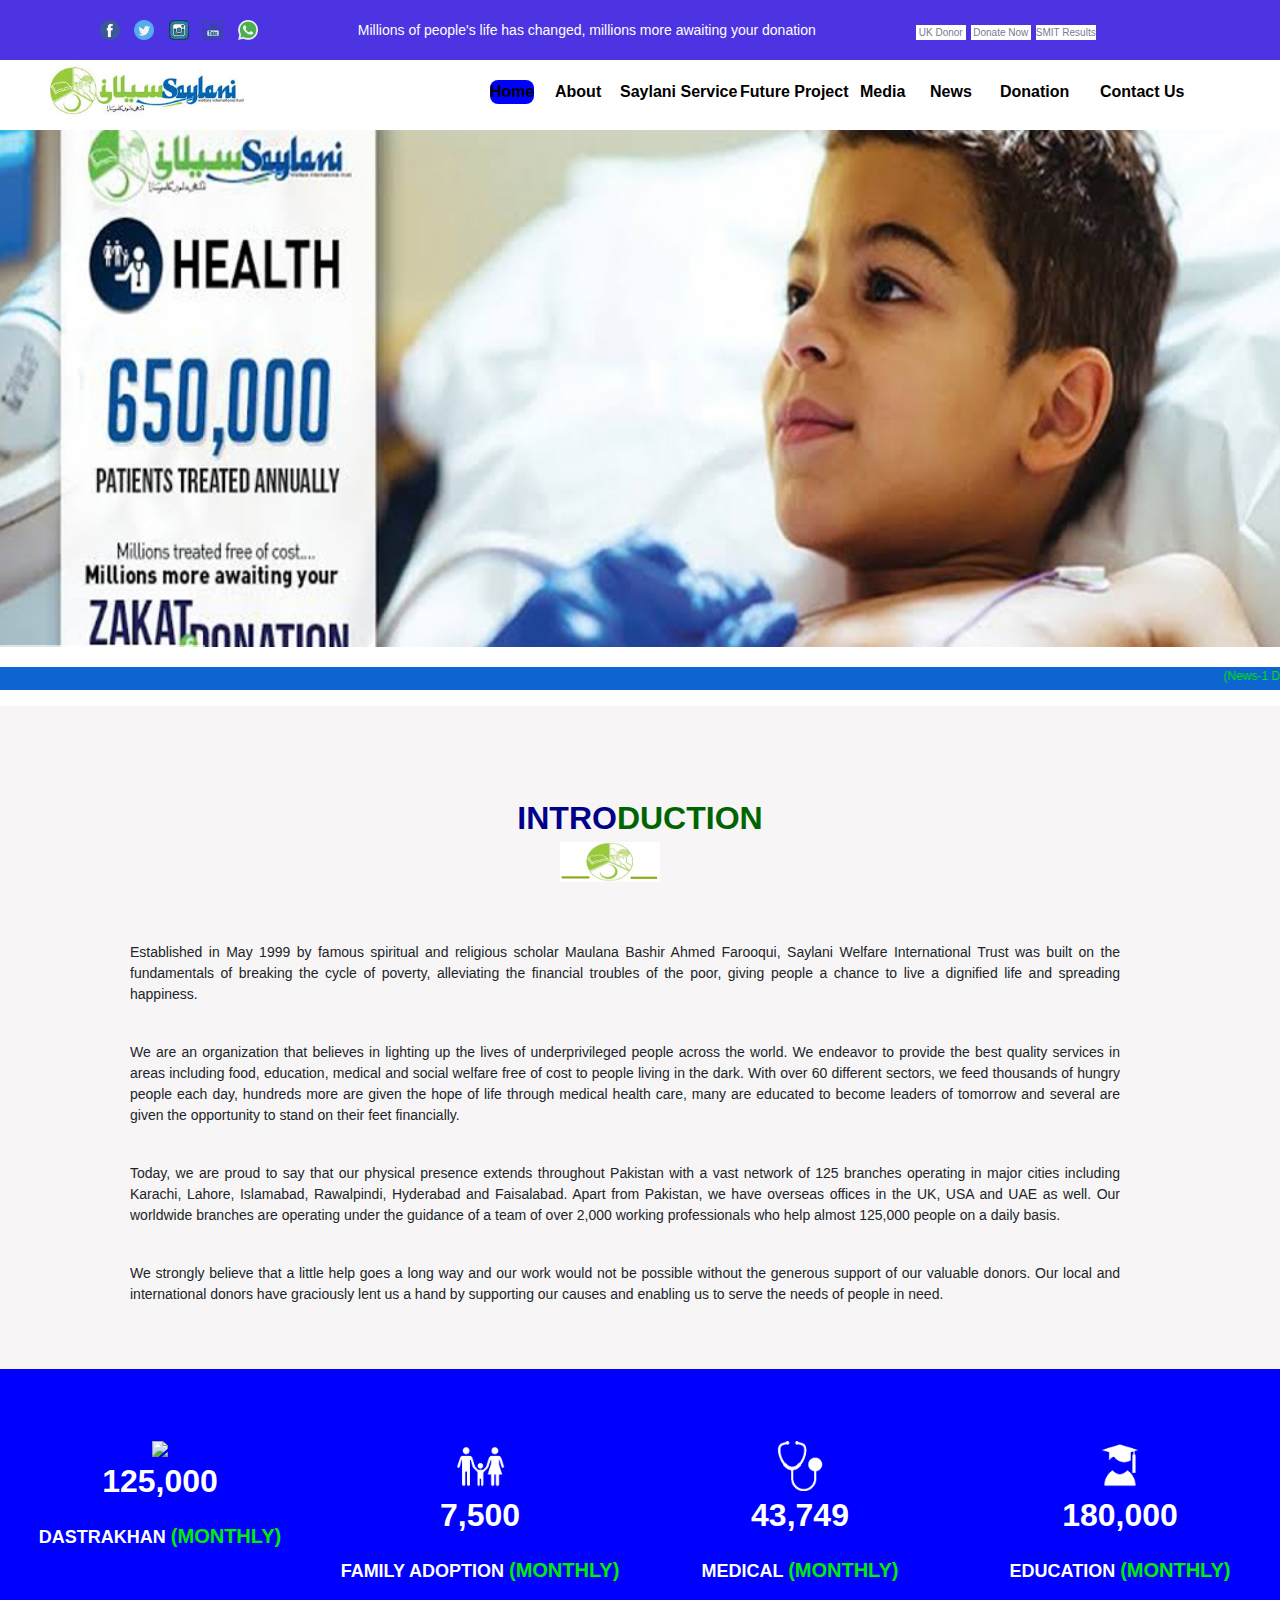
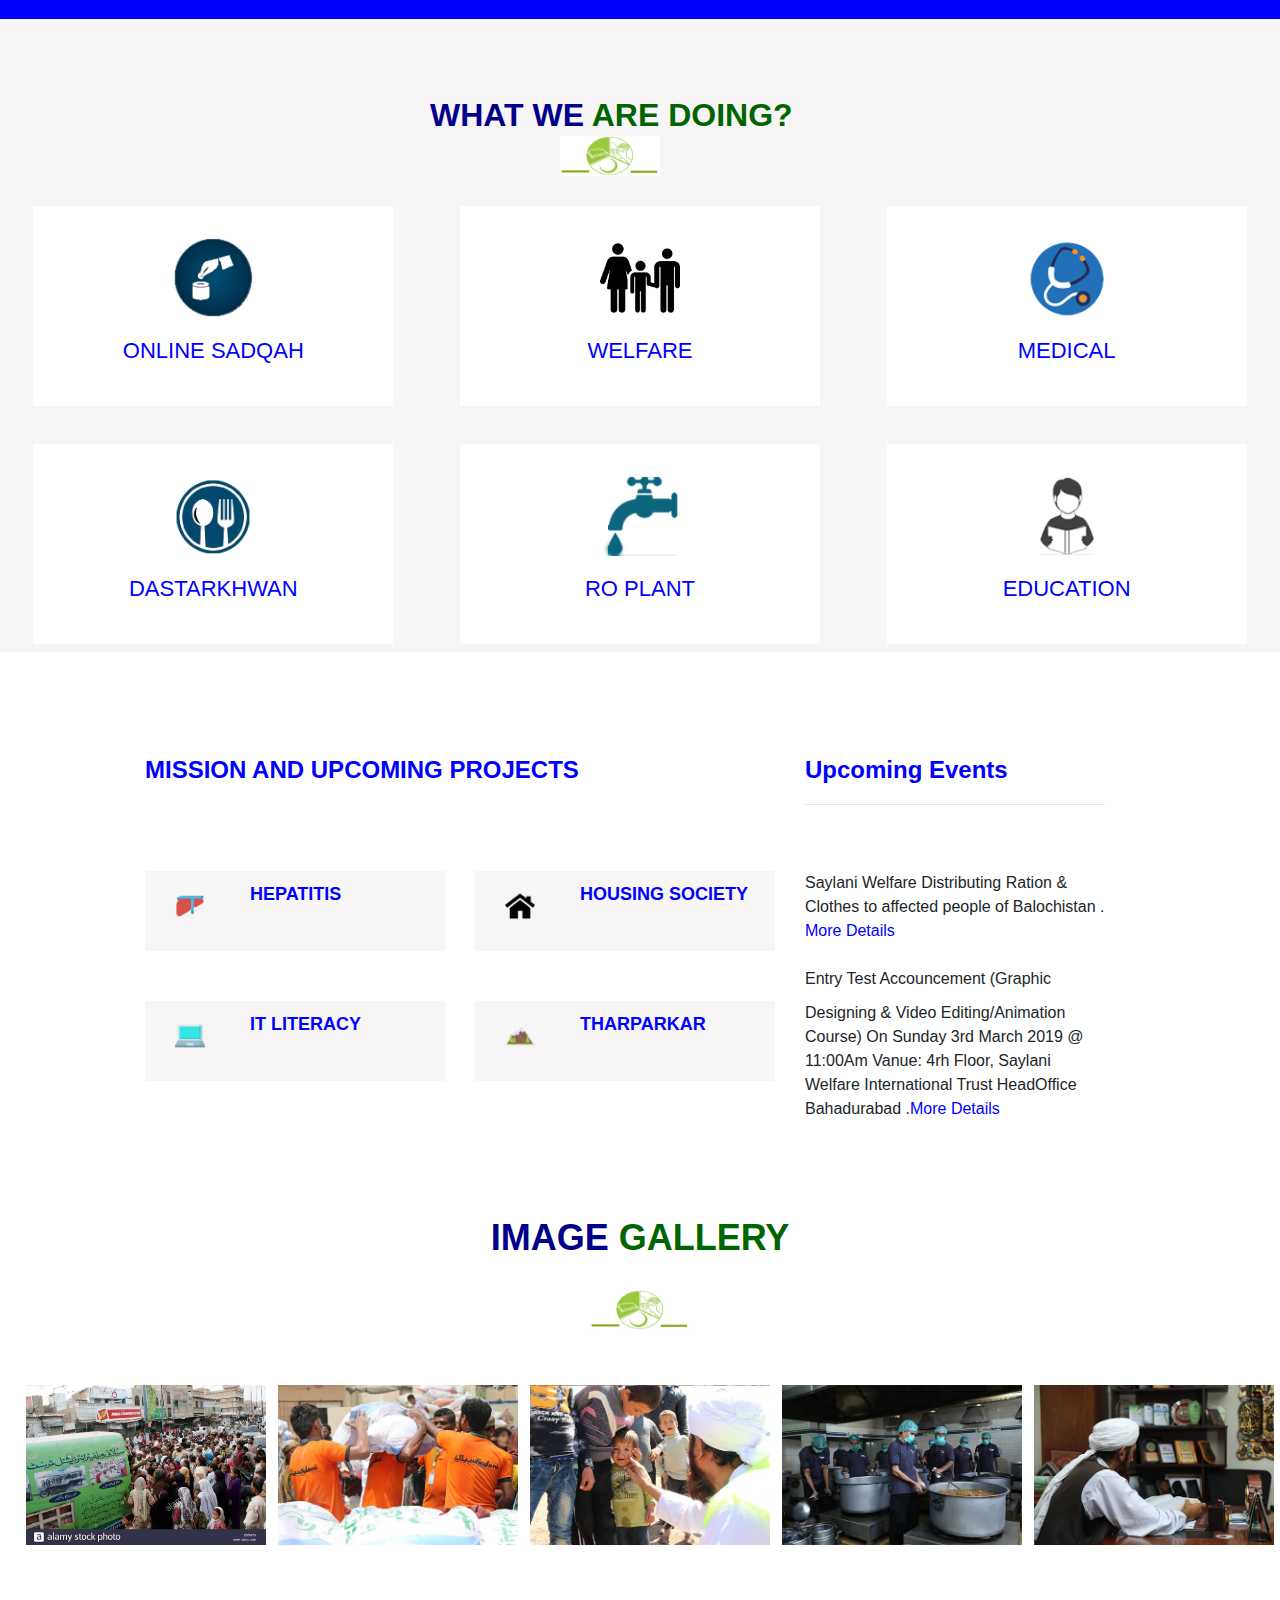
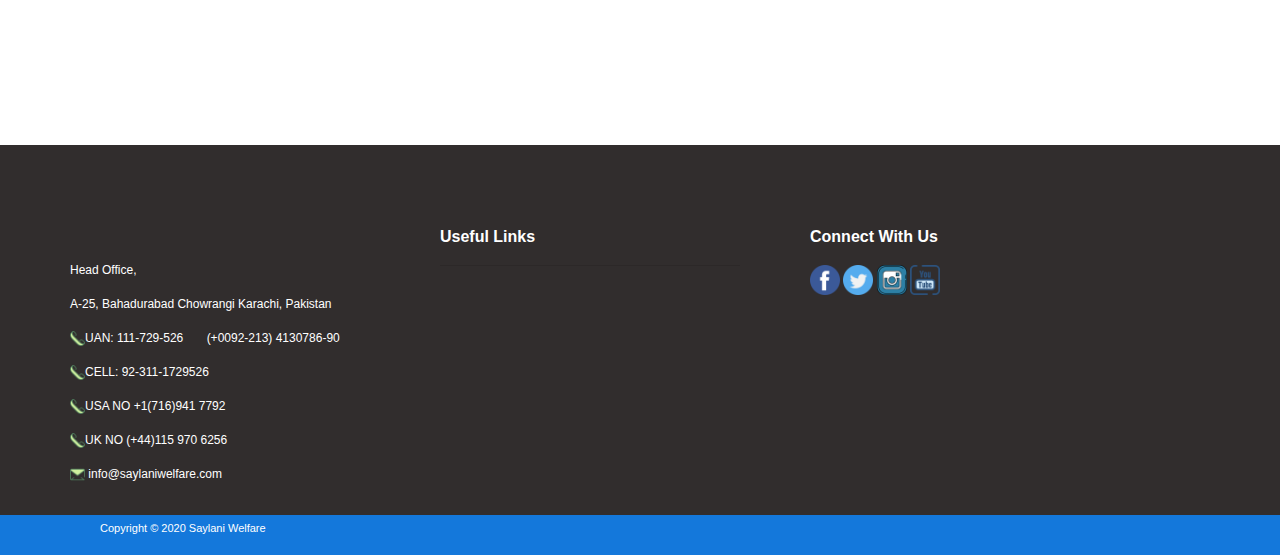
==== index.html @ e1c1ac32 "Third assignment of web and hybrid class" ====
<!DOCTYPE html>
<html lang="en">
<head>
    <meta charset="UTF-8">
    <meta name="viewport" content="width=device-width, initial-scale=1.0">
    <title>Saylani Home Page</title>
    <link rel="stylesheet" href="style.css">
      <!-- Insert to your webpage before the </head> -->
    <script src="sliderengine/jquery.js"></script>
    <script src="sliderengine/amazingslider.js"></script>
    <link rel="stylesheet" type="text/css" href="sliderengine/amazingslider-1.css">
    <script src="sliderengine/initslider-1.js"></script>
    <!-- End of head section HTML codes -->
    <link rel="stylesheet" href="bootstrap/css/bootstrap.min.css">

    <style>
.bar:link
{

    color:black;
    text-decoration: none;
    background-color:;
    border-radius: 6px 6px 6px 6px;
}

.bar:active
{
    color:black;
    text-decoration: none;
    background-color:;
    border-radius: 6px 6px 6px 6px;
}
.bar:visited
{color:black;
    text-decoration: none;
    background-color:brown;
    border-radius: 6px 6px 6px 6px;
}
.bar:hover
{
    color: honeydew;
    text-decoration: none;
    background-color: blue;
    border-radius: 6px 6px 6px 6px;
}
    </style>


</head>
<body>
        <div id="tr">
        <div>
            <img src="pic/facebook.png" id="img1">
            <img src="pic/twitter.png" id="img2">
            <img src="pic/instagram.png" id="img3">
            <img src="pic/youtube.png" id="img4">
            <img src="pic/whatsapp.png" id="img5">
        </div>
            <div id="td">Millions of people's life has changed, millions more awaiting your donation</div>
      
            <div id="div1">
                UK Donor
            </div>
            <div id="div2">
                Donate Now
            </div>
            <div id="div3">
                SMIT Results
            </div> 
        </div>

                <div class="aaa">
                <img src="saylanilogo.jpg" height="60" id="img11">
               <div id="d1"> <a href="index.html" class="bar"> Home</a></div>
               <div id="d2"><a href="" class="bar">About</a></div>
               <div id="d3"><a href="" class="bar">Saylani Service</a></div>
               <div id="d4"><a href="" class="bar">Future Project</a></div>
               <div id="d5"><a href="" class="bar">Media</a></div>
               <div id="d6"><a href="" class="bar">News</a></div>
               <div id="d7"><a href="" class="bar">Donation</a></div>
               <div id="d8"><a href="" class="bar">Contact Us</a></div>

            </div>
       
          <div id="divv">
    <div class="amazingslider" id="amazingslider-1" style="display:block;position:relative;margin:0 auto;">
        <ul class="amazingslider-slides" style="display:none;">
            <li><img src="images/img1.jpg" alt="img1"  title="img1" />
            </li>
            <li><img src="images/img2.jpg" alt="img2"  title="img2" />
            </li>
            <li><img src="images/img3.jpg" alt="img3"  title="img3" />
            </li>
            <li><img src="images/img4.jpg" alt="img4"  title="img4" />
            </li>
            <li><img src="images/img5.jpg" alt="img5"  title="img5" />
            </li>
            <li><img src="images/img6.jpg" alt="img6"  title="img6" />
            </li>
        </ul>
    </div>
</div>
<!-- End of body section HTML codes -->

</div>


    

   
    <p id="c1"><marquee behavior="" direction=""><span class="c2">(News-1 Dated:15-06-2019)</span>  PIAICNext Phase Admission in Islamabad And Faisalabad" . <span class="c3">More Details </span> <span class="c2">(News-2 Dated:15-05-2019) </span> Saylani Welfare Announced "Donation Application" .  <span class="c3">More Details</span>   <span class="c2"> (News-3 Dated:07-05-2019)</span>  Alhamdulillah Saylani Organized 200+ Locations For Iftar And Sehri In This Holy Month .  <span class="c3">More Details </span>  <span class="c2"> (News-4 Dated:08-03-2019) </span> Saylani Welfare Distributing Ration & Clothes to affected people of Balochistan.  <span class="c3">More Details   </span> <span class="c2">(News-5 Dated:25-02-2019) </span> PIAIC Entrance Exam Merit Ranking List Announced.  <span class="c3">More Details  </span> <span class="c2">(News-6 Dated:23-02-2019)</span>  President of Pakistan (Dr. Arif Alvi) Visited Saylani Welfare International Trust HeadOffice Karachi.<span class="c3"> More Details</span>    
    </marquee></p>
    <div class="ca">
        <br><br>
   <div id="c4"><span class="c3">INTRO</span><span class="c5">DUCTION</span></div> 
   <div id="e1"><img src="pic/img7.jpg" width="100" height="40"></div>
  
   <div id="e2"><p>Established in May 1999 by famous spiritual and religious scholar Maulana Bashir Ahmed Farooqui, Saylani Welfare International Trust was built on the fundamentals of breaking the cycle of poverty, alleviating the financial troubles of the poor, giving people a chance to live a dignified life and spreading happiness.</p><br><p>We are an organization that believes in lighting up the lives of underprivileged people across the world. We endeavor to provide the best quality services in areas including food, education, medical and social welfare free of cost to people living in the dark. With over 60 different sectors, we feed thousands of hungry people each day, hundreds more are given the hope of life through medical health care, many are educated to become leaders of tomorrow and several are given the opportunity to stand on their feet financially.</p><br>
<p>Today, we are proud to say that our physical presence extends throughout Pakistan with a vast network of 125 branches operating in major cities including Karachi, Lahore, Islamabad, Rawalpindi, Hyderabad and Faisalabad. Apart from Pakistan, we have overseas offices in the UK, USA and UAE as well. Our worldwide branches are operating under the guidance of a team of over 2,000 working professionals who help almost 125,000 people on a daily basis.
</p><br>
<p>We strongly believe that a little help goes a long way and our work would not be possible without the generous support of our valuable donors. Our local and international donors have graciously lent us a hand by supporting our causes and enabling us to serve the needs of people in need.</p></div>
<br><br>
</div>
<div class="f1">
                
    <div id="f2">
        <img src="pic/dastarkhwan.png" class="f7">
        <p class="f9">125,000</p>
    <p class="f8"> DASTRAKHAN <span class="f6">(MONTHLY)</span></p></div>
    <div id="f3">
        <img src="pic/family.png" class="f7">
        <p class="f9">7,500</p>
        <p class="f8">FAMILY ADOPTION <span class="f6">(MONTHLY)</span></p></div>
    <div id="f4">
        <img src="pic/medical.png" class="f7">
        <p class="f9">43,749</p>
      <p class="f8">  MEDICAL <span class="f6">(MONTHLY)</span></p></div>
    <div id="f5">
        <img src="pic/student.png" class="f7">
        <p class="f9">180,000</p>
        <p class="f8">EDUCATION <span class="f6"> (MONTHLY)</span></p></div>

 </div>

<div class="h5">

 <div id="f10">
     <br><br>
   <div><span class="c3">WHAT WE</span>  <span class="c5"> ARE DOING?</span></div>
     <img src="pic/img7.jpg" id="f11">
    </div>

    <div class="h1">
        <div class="h2">
            <img src="pic/abc4.png" class="i2">
            <p class="i1">ONLINE SADQAH</p>
        </div>
        <div class="h2">
            <img src="pic/abc5.png" class="i2">
            <p class="i1">WELFARE</p>
        </div>
        <div class="h2">
            <img src="pic/abc3.png" class="i2">
            <p class="i1">MEDICAL</p>

        </div>
       </div>
       <div class="h3">
        <div class="h4">
            <img src="pic/abc.png" class="i2">
            <p class="i1">DASTARKHWAN</p>
        </div>
        <div class="h4">
            <img src="pic/abc1.png" class="i2">
            <p class="i1">RO PLANT</p>
        </div>
        <div class="h4">
            <img src="pic/abc2.png" class="i2">
            <p class="i1">EDUCATION</p>
        </div>
       </div>

    </div>
    

    <div> 
        <div class="i5">
        <div class="i6">MISSION AND UPCOMING PROJECTS</div>
        <div class="i7">Upcoming Events <hr></div>
    </div>
<div class="i3">
    <div class="i4">
       
        <img src="pic/xyz.png" class="i9">   <span class="i10">  HEPATITIS</span>  </div>
    <div class="i4"><img src="pic/xyz1.png" class="i9"> <span class="i10">HOUSING SOCIETY</span></div>
    <div  class="i8">Saylani Welfare Distributing Ration & Clothes to affected people of Balochistan . <span class="j1">More Details</span> 
<br><br> Entry Test Accouncement (Graphic 
    </div> 
</div>
<div  class="i3">
    <div  class="i4"><img src="pic/xyz2.png" class="i9"> <span class="i10">IT LITERACY</span></div>
    <div  class="i4"><img src="pic/xyz3.png" class="i9"> <span class="i10">THARPARKAR</span></div>
    <div  class="i8">Designing & Video Editing/Animation Course) On Sunday 3rd March 2019 @ 11:00Am Vanue: 4rh Floor, Saylani Welfare International Trust HeadOffice Bahadurabad .<span class="j1">More Details</span>
        
        
</div>

</div>


    </div>

    <div class="j2">
        <p> <span class="c3">IMAGE </span> <span class="c5">GALLERY</span></p>
        <img src="pic/img7.jpg" width="100" height="40">

        <div class="j3">
        
<div> <img src="pic/img0.jpg" class="j4">
</div>
<div><img src="pic/img1.jpeg" class="j4"></div>
<div><img src="pic/img2.jpeg" class="j4"></div>
<div><img src="pic/img3.jpeg" class="j4"></div>
<div><img src="pic/img4.jpeg" class="j4"></div>

    </div>
    
    </div>
    
<footer class="k1">
<div class="k2">
<div class="k3"><br> <br>
<p> Head Office,</p>
<p>A-25, Bahadurabad Chowrangi Karachi, Pakistan</p>
<p> <img src="pic/call.png" class="k8">UAN: 111-729-526 <span class="k9">    (+0092-213) 4130786-90</span></p>
<p> <img src="pic/call.png" class="k8">CELL: 92-311-1729526</p>
<p> <img src="pic/call.png" class="k8">USA NO +1(716)941 7792</p>
<p> <img src="pic/call.png" class="k8">UK NO (+44)115 970 6256</p>
<p><img src="pic/mail.png" class="k8"> info@saylaniwelfare.com</p></div>

<div class="k3"><p id="k6">Useful Links</p> <hr> </div>

<div class="k3"><p id="k6">Connect With Us</p>
    <img src="pic/facebook.png" class="k10">
    <img src="pic/twitter.png" class="k10">
    <img src="pic/instagram.png" class="k10">
    <img src="pic/youtube.png" class="k10">
</div>

</div>
</footer>
<div class="k5">  <span class="k7"> 
    Copyright © 2020 Saylani Welfare</span> </div>

</div>
<script src="bootstrap/js/bootstrap.min.js"></script>
</body>
</html>
---- style.css ----
#tr{
        display: flex;
        flex-wrap: wrap;   
        height: 60px;
        text-align: center;
        background-color:rgb(77, 52, 226);
    }
    #img1{
        margin-top: 20px;
        
        margin-left: 100px;
        width: 20px;
        height: 20px;
    }
    #img2{
        margin-top: 20px;
        margin-left: 10px;
        width: 20px;
        height: 20px;
    }
    #img3{
        margin-top: 20px;
        margin-left: 10px;
        width: 20px;
        height: 20px;
    }
    #img4{
        margin-top: 20px;
        margin-left: 10px;
        height: 20px;
        width: 20px;
    }
    #img5{
        margin-top: 20px;
        margin-left: 10px;
        width: 20px;
        height: 20px;
    }
    #td
    {
        margin-top: 20px;
        margin-left: 100px;
        color:white ;
        text-align: center;
        font-size: 14px;
      
      
    }
   
    #div1{
        background-color:white;
        height: 15px;
        width: 50px;
        text-align: center;
        color: slategray;
        font-size: 10px;
        margin-top: 25px;
        margin-left: 100px;
        
    }
    #div2{
        background-color: white;
        height: 15px;
        width: 60px;
        margin-top: 25px;
        margin-left: 5px;   
        color: slategray;
        font-size: 10px;
        text-align: center;
    }
    #div3{
        background-color: white;
        height: 15px;
        width: 60px;
        text-align: center;
        margin-top: 25px;
        margin-left: 5px;
        color: slategray;
        font-size: 10px;
    }

    #tr1{
        position: absolute;
        top: 40;
        
    }
.aaa{
    
    
}

    #img11{
        position: absolute;
        left: 50px;
    }
    #d1{
        border-radius: 8px 8px 8px 8px;
        background-color: blue;
        font-weight: bold;
        position: absolute;
        left: 490px;
        top: 80px;
        font-size: 16px;
    }
    #d2{
        position: absolute;
        left: 555px;
        top: 80px;
        font-size: 16px;
        font-weight: bold;
    }
    #d3{font-weight: bold;
        position: absolute;
        left: 620px;
        top: 80px;
        font-size: 16px;
    }
    #d4{
        position: absolute;
        left: 740px;
        top: 80px;
        font-size: 16px;
        font-weight: bold;
    }
    #d5{
        position: absolute;
        left: 860px;
        top: 80px;
        font-size: 16px;
        font-weight: bold;
    }
    #d6{
        font-weight: bold;
        position: absolute;
        left: 930px;
        top: 80px;
        font-size: 16px;
    }
    #d7{
        position: absolute;
        left: 1000px;
        top: 80px;
        font-size: 16px;
        font-weight: bold;
    }
    #d8{
        position: absolute;
        left: 1100px;
        top: 80px;
        font-size: 16px;
        font-weight: bold;
    }
    #divv{
        margin-top: 70px;   
        top: 120px;
        width: 100%;
        height: 400;
        left: 140px;
        
    }
    @media only screen and (max-width:50%){
        divv{
            width: 20%;
        }

    }
    #c1{
        margin-top: 20px;
        background-color:rgb(14, 100, 209);
        color: white;
        font-size: 12px;
    }
    .c2{
        color: rgb(0, 238, 0);
    }
    .c3{
        color: darkblue;
    }
    .ca{
        
        background-color:rgb(247, 245, 245) ;
    }
    #c4{
        
        margin-top: 40px;
        text-align: center;
        font-size: 32px;
        font-weight: bolder;
    }
    .c5{
        color: darkgreen;
    }
    #e1{
        margin-left: 560px;
        width: 100px;
        height: 100px;
    }
    #e2{
       
        text-align: justify;
        width: 990px;
        margin-left: 130px;
        font-size: 14px;
    }
    .f1{
    
        background-color: blue;
    
        height: 250px;
        display: flex;
        flex-wrap: wrap;
        justify-content: space-around;
    }

    #f2{
        width: 300px;
        height: 250px;
        text-align: center;
        border: 2px solid blue;
        
    }
    #f3{
        width: 300px;
        height: 250px;
        text-align: center;
        border: 2px solid blue;
    }
    #f4{
        width: 300px;
        height: 250px;
        text-align: center;
        border: 2px solid blue;
    }
    #f5{  
        width: 300px;
        height: 250px;
        text-align: center;
        border: 2px solid blue;
    }
    .f6{
        color: rgb(0, 238, 0);
        font-size: 20px;
        font-weight: bolder;
    }
    .f7{
        width: 50px;
        margin-top: 70px;

    }
    .f8{
        color: white;
        font-size: 18px;
        font-weight: bold;
    }
    .f9{
        color: white;
        font-size: 32px;
        font-weight: bold;
    }
    #f10{
        font-size: 32px;
        margin-left: 430px;
        font-weight: bolder;
    }

    #f11{
        margin-left: 130px;
        width: 100px;
        height: 40px;
    }
    .h1{
        margin-left:px;
        display: flex;
        justify-content: space-around;
        margin-top: 30px;
        flex-wrap: wrap;
    }
    .h2{
        width: 360px;
        height: 200px;
        border: 2px solid white;
        background-color: white;
        text-align: center;
        
    }
    .h3{
        display: flex;
        justify-content: space-around;
        margin-top: 30px;
        flex-wrap: wrap;
    }
    .h4{
        text-align: center;
        width: 360px;
        height: 200px;
        border: 2px solid white;
        background-color: white;
        box-shadow: white;
        
    }
    .h5{
        background-color:rgb(247, 245, 245) ;
    }
    .i1{
        margin-top: 20px;
        color: blue;
        font-size: 22px;
    }
    .i2{
        margin-top: 30px;
        width: 80px;
        height: 80px;
    }
    .i3{
        display: flex;
        justify-content: space-around;
        width: 990px;
        margin-top: 50px;
        margin-left: 130px;
    }
    .i4{
        width: 300px;
        height: 80px;
        border: ;
        background-color:rgb(247, 245, 245) ;
        color: blue;
        font-size: 18px;
        font-weight: bold;
        
    }
    .i5{
        display: flex;
        justify-content: space-around;
        width: 990px;
        margin-top: 100px;
        margin-left: 130px;
     flex-wrap: wrap;

    }
    .i6{
        width: 630px;
        margin-left: px;
        color: blue;
        font-weight: bold;
        font-size: 24px;
    }
    .i7{
        color: blue;
        font-weight: bold;
        font-size: 24px;
        width: 300px;
    }
    .i8{
        width: 300px;
        height: 80px;
        border: ;
        background-color:white;
    }
    .i9{
        margin-top: 20px;
        margin-left: 30px;
        width: 30px;
        height: 30px;

    }
    .i10{
        margin-top: 80px;
        margin-left: 40px;
    }
    .j1{
        color: blue;
    }
    .j2{
        text-align: center;
        font-size: 36px;
    font-weight: bold;
    margin-top: 130px;
    }
    .j3{
        display: flex;
        margin-top: 50px;
        margin-left: 20px;
        flex-wrap: wrap;
    justify-content: space-around;
    }
    .j4{
        width: 240px;
        height: 160px;
    }
    .k1{
        background-color: rgb(49, 45, 45);
        height: 370px;
    }
    .k2{
        display: flex;
        margin-top: 200px;
        flex-wrap: wrap;
    }
    .k3{
        flex-wrap: wrap;
        width: 300px;
        color: white;
        margin-top: 80px;
        font-size: 12px;
        margin-left: 70px;
    float: left;    
    }
    .k5{
        color: white;
        height: 40px;
        background-color: rgb(20, 120, 219);
    }
    #k6{
        font-size: 16px;
        font-weight: bold;
    }
    .k7{
        margin-left: 100px;
        font-size: 11px;
    }
    .k8{
        width: 15px;
        height: 15px;
    }
    .k9{
        margin-left: 20px;
    }
    .k10{
        width: 30px;
        height: 30px;
    }
---- sliderengine/amazingslider-1.css ----
/* blue button large */
.as-btn-blue-large {
  	display: inline-block;
  	border: none;
  	-webkit-box-sizing: border-box;
  	-moz-box-sizing: border-box;
  	box-sizing: border-box;
  	margin: 0;
  	background: #009cde;
  	font-family: "Lucida Sans Unicode","Lucida Grande",sans-serif,Arial;
  	color: #fff;
  	cursor: pointer;
  	text-align: center;
  	text-decoration: none;
  	text-shadow: none;
  	text-transform: none;
  	white-space: nowrap;
  	-webkit-font-smoothing: antialiased;
	padding: 10px 16px;
	font-size: 24px;
	font-weight: 300;
  	-webkit-border-radius: 4px;
  	-moz-border-radius: 4px;
  	border-radius: 4px;
}

.as-btn-blue-large:hover {
  	color: #fff;
  	background: #0285d2;
}

.as-btn-blue-large:focus {
  	outline: 0;
}

/* blue button medium */
.as-btn-blue-medium {
  	display: inline-block;
  	border: none;
  	-webkit-box-sizing: border-box;
  	-moz-box-sizing: border-box;
  	box-sizing: border-box;
  	margin: 0;
  	background: #009cde;
  	font-family: "Lucida Sans Unicode","Lucida Grande",sans-serif,Arial;
  	color: #fff;
  	cursor: pointer;
  	text-align: center;
  	text-decoration: none;
  	text-shadow: none;
  	text-transform: none;
  	white-space: nowrap;
  	-webkit-font-smoothing: antialiased;
	padding: 6px 12px;
	font-size: 14px;
	font-weight: normal;
  	-webkit-border-radius: 2px;
  	-moz-border-radius: 2px;
  	border-radius: 2px;
}

.as-btn-blue-medium:hover {
  	color: #fff;
  	background: #0285d2;
}

.as-btn-blue-medium:focus {
  	outline: 0;
}

/* blue button small */
.as-btn-blue-small {
  	display: inline-block;
  	border: none;
  	-webkit-box-sizing: border-box;
  	-moz-box-sizing: border-box;
  	box-sizing: border-box;
  	margin: 0;
  	background: #009cde;
  	font-family: "Lucida Sans Unicode","Lucida Grande",sans-serif,Arial;
  	color: #fff;
  	cursor: pointer;
  	text-align: center;
  	text-decoration: none;
  	text-shadow: none;
  	text-transform: none;
  	white-space: nowrap;
  	-webkit-font-smoothing: antialiased;
	padding: 5px 10px;
	font-size: 12px;
	font-weight: normal;
  	-webkit-border-radius: 0px;
  	-moz-border-radius: 0px;
  	border-radius: 0px;
}

.as-btn-blue-small:hover {
  	color: #fff;
  	background: #0285d2;
}

.as-btn-blue-small:focus {
  	outline: 0;
}

/* blue border large */
.as-btn-blueborder-large {
  	display: inline-block;
  	border: 2px solid #009cde;
  	-webkit-box-sizing: border-box;
  	-moz-box-sizing: border-box;
  	box-sizing: border-box;
  	margin: 0;
  	background: transparent;
  	font-family: "Lucida Sans Unicode","Lucida Grande",sans-serif,Arial;
  	color: #009cde;
  	cursor: pointer;
  	text-align: center;
  	text-decoration: none;
  	text-shadow: none;
  	text-transform: none;
  	vertical-align: baseline;
  	white-space: nowrap;
  	-webkit-font-smoothing: antialiased;
	padding: 10px 16px;
	font-size: 24px;
	font-weight: 300;
  	-webkit-border-radius: 4px;
  	-moz-border-radius: 4px;
  	border-radius: 4px;
}

.as-btn-blueborder-large:hover {
  	color: #fff;
  	background: #009cde;
}

.as-btn-blueborder-large:focus {
  	outline: 0;
}

/* blue border medium */
.as-btn-blueborder-medium {
  	display: inline-block;
  	border: 2px solid #009cde;
  	-webkit-box-sizing: border-box;
  	-moz-box-sizing: border-box;
  	box-sizing: border-box;
  	margin: 0;
  	background: transparent;
  	font-family: "Lucida Sans Unicode","Lucida Grande",sans-serif,Arial;
  	color: #009cde;
  	cursor: pointer;
  	text-align: center;
  	text-decoration: none;
  	text-shadow: none;
  	text-transform: none;
  	vertical-align: baseline;
  	white-space: nowrap;
  	-webkit-font-smoothing: antialiased;
	padding: 6px 12px;
	font-size: 14px;
	font-weight: normal;
  	-webkit-border-radius: 2px;
  	-moz-border-radius: 2px;
  	border-radius: 2px;
}

.as-btn-blueborder-medium:hover {
  	color: #fff;
  	background: #009cde;
}

.as-btn-blueborder-medium:focus {
  	outline: 0;
}

/* blue border small */
.as-btn-blueborder-small {
  	display: inline-block;
  	border: 2px solid #009cde;
  	-webkit-box-sizing: border-box;
  	-moz-box-sizing: border-box;
  	box-sizing: border-box;
  	margin: 0;
  	background: transparent;
  	font-family: "Lucida Sans Unicode","Lucida Grande",sans-serif,Arial;
  	color: #009cde;
  	cursor: pointer;
  	text-align: center;
  	text-decoration: none;
  	text-shadow: none;
  	text-transform: none;
  	vertical-align: baseline;
  	white-space: nowrap;
  	-webkit-font-smoothing: antialiased;
	padding: 5px 10px;
	font-size: 12px;
	font-weight: normal;
  	-webkit-border-radius: 0px;
  	-moz-border-radius: 0px;
  	border-radius: 0px;
}

.as-btn-blueborder-small:hover {
  	color: #fff;
  	background: #009cde;
}

.as-btn-blueborder-small:focus {
  	outline: 0;
}

/* orange button large */
.as-btn-orange-large {
  	display: inline-block;
  	border: none;
  	-webkit-box-sizing: border-box;
  	-moz-box-sizing: border-box;
  	box-sizing: border-box;
  	margin: 0;
  	background: #f7a020;
  	font-family: "Lucida Sans Unicode","Lucida Grande",sans-serif,Arial;
  	color: #fff;
  	cursor: pointer;
  	text-align: center;
  	text-decoration: none;
  	text-shadow: none;
  	text-transform: none;
  	white-space: nowrap;
  	-webkit-font-smoothing: antialiased;
	padding: 10px 16px;
	font-size: 24px;
	font-weight: 300;
  	-webkit-border-radius: 4px;
  	-moz-border-radius: 4px;
  	border-radius: 4px;
}

.as-btn-orange-large:hover {
  	color: #fff;
  	background: #ffc030;
}

.as-btn-orange-large:focus {
  	outline: 0;
}

/* orange button medium */
.as-btn-orange-medium {
  	display: inline-block;
  	border: none;
  	-webkit-box-sizing: border-box;
  	-moz-box-sizing: border-box;
  	box-sizing: border-box;
  	margin: 0;
  	background: #f7a020;
  	font-family: "Lucida Sans Unicode","Lucida Grande",sans-serif,Arial;
  	color: #fff;
  	cursor: pointer;
  	text-align: center;
  	text-decoration: none;
  	text-shadow: none;
  	text-transform: none;
  	white-space: nowrap;
  	-webkit-font-smoothing: antialiased;
	padding: 6px 12px;
	font-size: 14px;
	font-weight: normal;
  	-webkit-border-radius: 2px;
  	-moz-border-radius: 2px;
  	border-radius: 2px;
}

.as-btn-orange-medium:hover {
  	color: #fff;
  	background: #ffc030;
}

.as-btn-orange-medium:focus {
  	outline: 0;
}

/* orange button small */
.as-btn-orange-small {
  	display: inline-block;
  	border: none;
  	-webkit-box-sizing: border-box;
  	-moz-box-sizing: border-box;
  	box-sizing: border-box;
  	margin: 0;
  	background: #f7a020;
  	font-family: "Lucida Sans Unicode","Lucida Grande",sans-serif,Arial;
  	color: #fff;
  	cursor: pointer;
  	text-align: center;
  	text-decoration: none;
  	text-shadow: none;
  	text-transform: none;
  	white-space: nowrap;
  	-webkit-font-smoothing: antialiased;
	padding: 5px 10px;
	font-size: 12px;
	font-weight: normal;
  	-webkit-border-radius: 0px;
  	-moz-border-radius: 0px;
  	border-radius: 0px;
}

.as-btn-orange-small:hover {
  	color: #fff;
  	background: #ffc030;
}

.as-btn-orange-small:focus {
  	outline: 0;
}

/* orange border large */
.as-btn-orangeborder-large {
  	display: inline-block;
  	border: 2px solid #f7a020;
  	-webkit-box-sizing: border-box;
  	-moz-box-sizing: border-box;
  	box-sizing: border-box;
  	margin: 0;
  	background: transparent;
  	font-family: "Lucida Sans Unicode","Lucida Grande",sans-serif,Arial;
  	color: #f7a020;
  	cursor: pointer;
  	text-align: center;
  	text-decoration: none;
  	text-shadow: none;
  	text-transform: none;
  	vertical-align: baseline;
  	white-space: nowrap;
  	-webkit-font-smoothing: antialiased;
	padding: 10px 16px;
	font-size: 24px;
	font-weight: 300;
  	-webkit-border-radius: 4px;
  	-moz-border-radius: 4px;
  	border-radius: 4px;
}

.as-btn-orangeborder-large:hover {
  	color: #fff;
  	background: #f7a020;
}

.as-btn-orangeborder-large:focus {
  	outline: 0;
}

/* orange border medium */
.as-btn-orangeborder-medium {
  	display: inline-block;
  	border: 2px solid #f7a020;
  	-webkit-box-sizing: border-box;
  	-moz-box-sizing: border-box;
  	box-sizing: border-box;
  	margin: 0;
  	background: transparent;
  	font-family: "Lucida Sans Unicode","Lucida Grande",sans-serif,Arial;
  	color: #f7a020;
  	cursor: pointer;
  	text-align: center;
  	text-decoration: none;
  	text-shadow: none;
  	text-transform: none;
  	vertical-align: baseline;
  	white-space: nowrap;
  	-webkit-font-smoothing: antialiased;
	padding: 6px 12px;
	font-size: 14px;
	font-weight: normal;
  	-webkit-border-radius: 2px;
  	-moz-border-radius: 2px;
  	border-radius: 2px;
}

.as-btn-orangeborder-medium:hover {
  	color: #fff;
  	background: #f7a020;
}

.as-btn-orangeborder-medium:focus {
  	outline: 0;
}

/* orange border small */
.as-btn-orangeborder-small {
  	display: inline-block;
  	border: 2px solid #f7a020;
  	-webkit-box-sizing: border-box;
  	-moz-box-sizing: border-box;
  	box-sizing: border-box;
  	margin: 0;
  	background: transparent;
  	font-family: "Lucida Sans Unicode","Lucida Grande",sans-serif,Arial;
  	color: #f7a020;
  	cursor: pointer;
  	text-align: center;
  	text-decoration: none;
  	text-shadow: none;
  	text-transform: none;
  	vertical-align: baseline;
  	white-space: nowrap;
  	-webkit-font-smoothing: antialiased;
	padding: 5px 10px;
	font-size: 12px;
	font-weight: normal;
  	-webkit-border-radius: 0px;
  	-moz-border-radius: 0px;
  	border-radius: 0px;
}

.as-btn-orangeborder-small:hover {
  	color: #fff;
  	background: #f7a020;
}

.as-btn-orangeborder-small:focus {
  	outline: 0;
}

/* white button large */
.as-btn-white-large {
  	display: inline-block;
  	border: none;
  	-webkit-box-sizing: border-box;
  	-moz-box-sizing: border-box;
  	box-sizing: border-box;
  	margin: 0;
  	background: #fff;
  	font-family: "Lucida Sans Unicode","Lucida Grande",sans-serif,Arial;
  	color: #444;
  	cursor: pointer;
  	text-align: center;
  	text-decoration: none;
  	text-shadow: none;
  	text-transform: none;
  	white-space: nowrap;
  	-webkit-font-smoothing: antialiased;
	padding: 10px 16px;
	font-size: 24px;
	font-weight: 300;
  	-webkit-border-radius: 4px;
  	-moz-border-radius: 4px;
  	border-radius: 4px;
}

.as-btn-white-large:hover {
  	color: #fff;
  	background: #444;
}

.as-btn-white-large:focus {
  	outline: 0;
}

/* white button medium */
.as-btn-white-medium {
  	display: inline-block;
  	border: none;
  	-webkit-box-sizing: border-box;
  	-moz-box-sizing: border-box;
  	box-sizing: border-box;
  	margin: 0;
  	background: #fff;
  	font-family: "Lucida Sans Unicode","Lucida Grande",sans-serif,Arial;
  	color: #444;
  	cursor: pointer;
  	text-align: center;
  	text-decoration: none;
  	text-shadow: none;
  	text-transform: none;
  	white-space: nowrap;
  	-webkit-font-smoothing: antialiased;
	padding: 6px 12px;
	font-size: 14px;
	font-weight: normal;
  	-webkit-border-radius: 2px;
  	-moz-border-radius: 2px;
  	border-radius: 2px;
}

.as-btn-white-medium:hover {
  	color: #fff;
  	background: #444;
}

.as-btn-white-medium:focus {
  	outline: 0;
}

/* white button small */
.as-btn-white-small {
  	display: inline-block;
  	border: none;
  	-webkit-box-sizing: border-box;
  	-moz-box-sizing: border-box;
  	box-sizing: border-box;
  	margin: 0;
  	background: #fff;
  	font-family: "Lucida Sans Unicode","Lucida Grande",sans-serif,Arial;
  	color: #444;
  	cursor: pointer;
  	text-align: center;
  	text-decoration: none;
  	text-shadow: none;
  	text-transform: none;
  	white-space: nowrap;
  	-webkit-font-smoothing: antialiased;
	padding: 5px 10px;
	font-size: 12px;
	font-weight: normal;
  	-webkit-border-radius: 0px;
  	-moz-border-radius: 0px;
  	border-radius: 0px;
}

.as-btn-white-small:hover {
  	color: #fff;
  	background: #444;
}

.as-btn-white-small:focus {
  	outline: 0;
}

/* white border large */
.as-btn-whiteborder-large {
  	display: inline-block;
  	border: 2px solid #fff;
  	-webkit-box-sizing: border-box;
  	-moz-box-sizing: border-box;
  	box-sizing: border-box;
  	margin: 0;
  	background: transparent;
  	font-family: "Lucida Sans Unicode","Lucida Grande",sans-serif,Arial;
  	color: #fff;
  	cursor: pointer;
  	text-align: center;
  	text-decoration: none;
  	text-shadow: none;
  	text-transform: none;
  	vertical-align: baseline;
  	white-space: nowrap;
  	-webkit-font-smoothing: antialiased;
	padding: 10px 16px;
	font-size: 24px;
	font-weight: 300;
  	-webkit-border-radius: 4px;
  	-moz-border-radius: 4px;
  	border-radius: 4px;
}

.as-btn-whiteborder-large:hover {
  	color: #444;
  	background: #fff;
}

.as-btn-whiteborder-large:focus {
  	outline: 0;
}

/* white border medium */
.as-btn-whiteborder-medium {
  	display: inline-block;
  	border: 2px solid #fff;
  	-webkit-box-sizing: border-box;
  	-moz-box-sizing: border-box;
  	box-sizing: border-box;
  	margin: 0;
  	background: transparent;
  	font-family: "Lucida Sans Unicode","Lucida Grande",sans-serif,Arial;
  	color: #fff;
  	cursor: pointer;
  	text-align: center;
  	text-decoration: none;
  	text-shadow: none;
  	text-transform: none;
  	vertical-align: baseline;
  	white-space: nowrap;
  	-webkit-font-smoothing: antialiased;
	padding: 6px 12px;
	font-size: 14px;
	font-weight: normal;
  	-webkit-border-radius: 2px;
  	-moz-border-radius: 2px;
  	border-radius: 2px;
}

.as-btn-whiteborder-medium:hover {
  	color: #444;
  	background: #fff;
}

.as-btn-whiteborder-medium:focus {
  	outline: 0;
}

/* white border small */
.as-btn-whiteborder-small {
  	display: inline-block;
  	border: 2px solid #fff;
  	-webkit-box-sizing: border-box;
  	-moz-box-sizing: border-box;
  	box-sizing: border-box;
  	margin: 0;
  	background: transparent;
  	font-family: "Lucida Sans Unicode","Lucida Grande",sans-serif,Arial;
  	color: #fff;
  	cursor: pointer;
  	text-align: center;
  	text-decoration: none;
  	text-shadow: none;
  	text-transform: none;
  	vertical-align: baseline;
  	white-space: nowrap;
  	-webkit-font-smoothing: antialiased;
	padding: 5px 10px;
	font-size: 12px;
	font-weight: normal;
  	-webkit-border-radius: 0px;
  	-moz-border-radius: 0px;
  	border-radius: 0px;
}

.as-btn-whiteborder-small:hover {
  	color: #444;
  	background: #fff;
}

.as-btn-whiteborder-small:focus {
  	outline: 0;
}

/* navy button large */
.as-btn-navy-large {
  	display: inline-block;
  	border: none;
  	-webkit-box-sizing: border-box;
  	-moz-box-sizing: border-box;
  	box-sizing: border-box;
  	margin: 0;
  	background: #334455;
  	font-family: "Lucida Sans Unicode","Lucida Grande",sans-serif,Arial;
  	color: #fff;
  	cursor: pointer;
  	text-align: center;
  	text-decoration: none;
  	text-shadow: none;
  	text-transform: none;
  	white-space: nowrap;
  	-webkit-font-smoothing: antialiased;
	padding: 10px 16px;
	font-size: 24px;
	font-weight: 300;
  	-webkit-border-radius: 4px;
  	-moz-border-radius: 4px;
  	border-radius: 4px;
}

.as-btn-navy-large:hover {
  	color: #fff;
  	background: #445566;
}

.as-btn-navy-large:focus {
  	outline: 0;
}

/* navy button medium */
.as-btn-navy-medium {
  	display: inline-block;
  	border: none;
  	-webkit-box-sizing: border-box;
  	-moz-box-sizing: border-box;
  	box-sizing: border-box;
  	margin: 0;
  	background: #334455;
  	font-family: "Lucida Sans Unicode","Lucida Grande",sans-serif,Arial;
  	color: #fff;
  	cursor: pointer;
  	text-align: center;
  	text-decoration: none;
  	text-shadow: none;
  	text-transform: none;
  	white-space: nowrap;
  	-webkit-font-smoothing: antialiased;
	padding: 6px 12px;
	font-size: 14px;
	font-weight: normal;
  	-webkit-border-radius: 2px;
  	-moz-border-radius: 2px;
  	border-radius: 2px;
}

.as-btn-navy-medium:hover {
  	color: #fff;
  	background: #445566;
}

.as-btn-navy-medium:focus {
  	outline: 0;
}

/* navy button small */
.as-btn-navy-small {
  	display: inline-block;
  	border: none;
  	-webkit-box-sizing: border-box;
  	-moz-box-sizing: border-box;
  	box-sizing: border-box;
  	margin: 0;
  	background: #334455;
  	font-family: "Lucida Sans Unicode","Lucida Grande",sans-serif,Arial;
  	color: #fff;
  	cursor: pointer;
  	text-align: center;
  	text-decoration: none;
  	text-shadow: none;
  	text-transform: none;
  	white-space: nowrap;
  	-webkit-font-smoothing: antialiased;
	padding: 5px 10px;
	font-size: 12px;
	font-weight: normal;
  	-webkit-border-radius: 0px;
  	-moz-border-radius: 0px;
  	border-radius: 0px;
}

.as-btn-navy-small:hover {
  	color: #fff;
  	background: #445566;
}

.as-btn-navy-small:focus {
  	outline: 0;
}
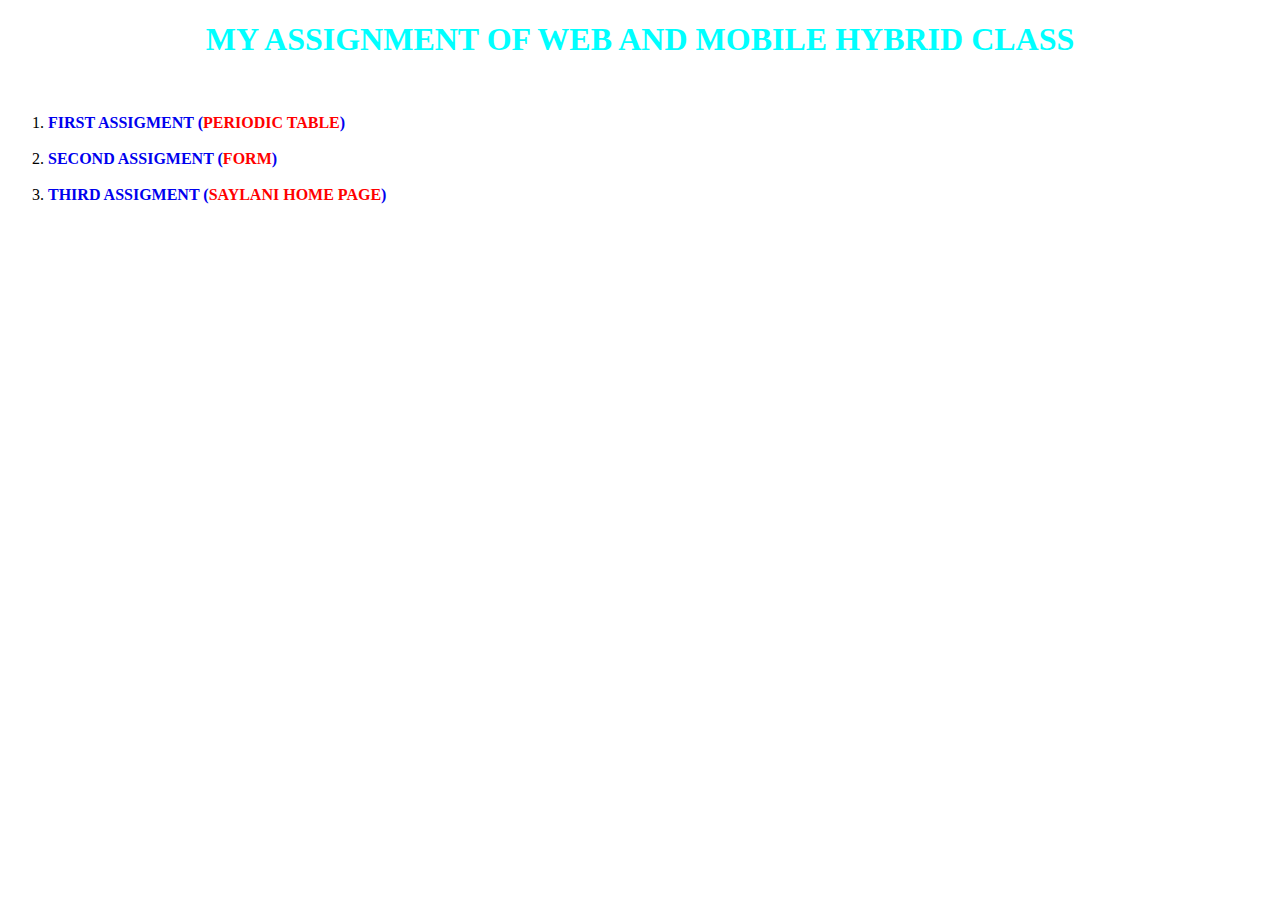
==== commit 85f0e6c5: "Now ready to submit assignment" ====
--- a/index.html
+++ b/index.html
@@ -3,256 +3,32 @@
 <head>
     <meta charset="UTF-8">
     <meta name="viewport" content="width=device-width, initial-scale=1.0">
-    <title>Saylani Home Page</title>
-    <link rel="stylesheet" href="style.css">
-      <!-- Insert to your webpage before the </head> -->
-    <script src="sliderengine/jquery.js"></script>
-    <script src="sliderengine/amazingslider.js"></script>
-    <link rel="stylesheet" type="text/css" href="sliderengine/amazingslider-1.css">
-    <script src="sliderengine/initslider-1.js"></script>
-    <!-- End of head section HTML codes -->
-    <link rel="stylesheet" href="bootstrap/css/bootstrap.min.css">
-
+    <title>Document</title>
     <style>
-.bar:link
-{
-
-    color:black;
-    text-decoration: none;
-    background-color:;
-    border-radius: 6px 6px 6px 6px;
-}
-
-.bar:active
-{
-    color:black;
-    text-decoration: none;
-    background-color:;
-    border-radius: 6px 6px 6px 6px;
-}
-.bar:visited
-{color:black;
-    text-decoration: none;
-    background-color:brown;
-    border-radius: 6px 6px 6px 6px;
-}
-.bar:hover
-{
-    color: honeydew;
-    text-decoration: none;
-    background-color: blue;
-    border-radius: 6px 6px 6px 6px;
-}
+        ul{
+            list-style-type: decimal;
+        }
+        a{
+            text-decoration-line: none;
+        }
+        .a1{
+            color:red;
+        }
+        a:hover{
+            background-color: yellow;
+            border-radius: 6px 6px 6px 6px;
+        }
     </style>
-
-
 </head>
 <body>
-        <div id="tr">
-        <div>
-            <img src="pic/facebook.png" id="img1">
-            <img src="pic/twitter.png" id="img2">
-            <img src="pic/instagram.png" id="img3">
-            <img src="pic/youtube.png" id="img4">
-            <img src="pic/whatsapp.png" id="img5">
-        </div>
-            <div id="td">Millions of people's life has changed, millions more awaiting your donation</div>
-      
-            <div id="div1">
-                UK Donor
-            </div>
-            <div id="div2">
-                Donate Now
-            </div>
-            <div id="div3">
-                SMIT Results
-            </div> 
-        </div>
+    <div>
+<h1 align="center"><font color="aqua"> MY ASSIGNMENT OF WEB AND MOBILE HYBRID CLASS</font></h1> <br>
+<ul>
+<li><a href="Periodictable.html"><b>FIRST ASSIGMENT (<span class="a1">PERIODIC TABLE</span>)</b></a></li> <br>
+<li><a href="saylaniform.html"><b>SECOND ASSIGMENT (<span class="a1">FORM</span>)</b></a></li> <br>
+<li><a href="saylaniHomepage.html"><b>THIRD ASSIGMENT (<span class="a1">SAYLANI HOME PAGE</span>)</b></a></li>
 
-                <div class="aaa">
-                <img src="saylanilogo.jpg" height="60" id="img11">
-               <div id="d1"> <a href="index.html" class="bar"> Home</a></div>
-               <div id="d2"><a href="" class="bar">About</a></div>
-               <div id="d3"><a href="" class="bar">Saylani Service</a></div>
-               <div id="d4"><a href="" class="bar">Future Project</a></div>
-               <div id="d5"><a href="" class="bar">Media</a></div>
-               <div id="d6"><a href="" class="bar">News</a></div>
-               <div id="d7"><a href="" class="bar">Donation</a></div>
-               <div id="d8"><a href="" class="bar">Contact Us</a></div>
-
-            </div>
-       
-          <div id="divv">
-    <div class="amazingslider" id="amazingslider-1" style="display:block;position:relative;margin:0 auto;">
-        <ul class="amazingslider-slides" style="display:none;">
-            <li><img src="images/img1.jpg" alt="img1"  title="img1" />
-            </li>
-            <li><img src="images/img2.jpg" alt="img2"  title="img2" />
-            </li>
-            <li><img src="images/img3.jpg" alt="img3"  title="img3" />
-            </li>
-            <li><img src="images/img4.jpg" alt="img4"  title="img4" />
-            </li>
-            <li><img src="images/img5.jpg" alt="img5"  title="img5" />
-            </li>
-            <li><img src="images/img6.jpg" alt="img6"  title="img6" />
-            </li>
-        </ul>
-    </div>
+</ul>
 </div>
-<!-- End of body section HTML codes -->
-
-</div>
-
-
-    
-
-   
-    <p id="c1"><marquee behavior="" direction=""><span class="c2">(News-1 Dated:15-06-2019)</span>  PIAICNext Phase Admission in Islamabad And Faisalabad" . <span class="c3">More Details </span> <span class="c2">(News-2 Dated:15-05-2019) </span> Saylani Welfare Announced "Donation Application" .  <span class="c3">More Details</span>   <span class="c2"> (News-3 Dated:07-05-2019)</span>  Alhamdulillah Saylani Organized 200+ Locations For Iftar And Sehri In This Holy Month .  <span class="c3">More Details </span>  <span class="c2"> (News-4 Dated:08-03-2019) </span> Saylani Welfare Distributing Ration & Clothes to affected people of Balochistan.  <span class="c3">More Details   </span> <span class="c2">(News-5 Dated:25-02-2019) </span> PIAIC Entrance Exam Merit Ranking List Announced.  <span class="c3">More Details  </span> <span class="c2">(News-6 Dated:23-02-2019)</span>  President of Pakistan (Dr. Arif Alvi) Visited Saylani Welfare International Trust HeadOffice Karachi.<span class="c3"> More Details</span>    
-    </marquee></p>
-    <div class="ca">
-        <br><br>
-   <div id="c4"><span class="c3">INTRO</span><span class="c5">DUCTION</span></div> 
-   <div id="e1"><img src="pic/img7.jpg" width="100" height="40"></div>
-  
-   <div id="e2"><p>Established in May 1999 by famous spiritual and religious scholar Maulana Bashir Ahmed Farooqui, Saylani Welfare International Trust was built on the fundamentals of breaking the cycle of poverty, alleviating the financial troubles of the poor, giving people a chance to live a dignified life and spreading happiness.</p><br><p>We are an organization that believes in lighting up the lives of underprivileged people across the world. We endeavor to provide the best quality services in areas including food, education, medical and social welfare free of cost to people living in the dark. With over 60 different sectors, we feed thousands of hungry people each day, hundreds more are given the hope of life through medical health care, many are educated to become leaders of tomorrow and several are given the opportunity to stand on their feet financially.</p><br>
-<p>Today, we are proud to say that our physical presence extends throughout Pakistan with a vast network of 125 branches operating in major cities including Karachi, Lahore, Islamabad, Rawalpindi, Hyderabad and Faisalabad. Apart from Pakistan, we have overseas offices in the UK, USA and UAE as well. Our worldwide branches are operating under the guidance of a team of over 2,000 working professionals who help almost 125,000 people on a daily basis.
-</p><br>
-<p>We strongly believe that a little help goes a long way and our work would not be possible without the generous support of our valuable donors. Our local and international donors have graciously lent us a hand by supporting our causes and enabling us to serve the needs of people in need.</p></div>
-<br><br>
-</div>
-<div class="f1">
-                
-    <div id="f2">
-        <img src="pic/dastarkhwan.png" class="f7">
-        <p class="f9">125,000</p>
-    <p class="f8"> DASTRAKHAN <span class="f6">(MONTHLY)</span></p></div>
-    <div id="f3">
-        <img src="pic/family.png" class="f7">
-        <p class="f9">7,500</p>
-        <p class="f8">FAMILY ADOPTION <span class="f6">(MONTHLY)</span></p></div>
-    <div id="f4">
-        <img src="pic/medical.png" class="f7">
-        <p class="f9">43,749</p>
-      <p class="f8">  MEDICAL <span class="f6">(MONTHLY)</span></p></div>
-    <div id="f5">
-        <img src="pic/student.png" class="f7">
-        <p class="f9">180,000</p>
-        <p class="f8">EDUCATION <span class="f6"> (MONTHLY)</span></p></div>
-
- </div>
-
-<div class="h5">
-
- <div id="f10">
-     <br><br>
-   <div><span class="c3">WHAT WE</span>  <span class="c5"> ARE DOING?</span></div>
-     <img src="pic/img7.jpg" id="f11">
-    </div>
-
-    <div class="h1">
-        <div class="h2">
-            <img src="pic/abc4.png" class="i2">
-            <p class="i1">ONLINE SADQAH</p>
-        </div>
-        <div class="h2">
-            <img src="pic/abc5.png" class="i2">
-            <p class="i1">WELFARE</p>
-        </div>
-        <div class="h2">
-            <img src="pic/abc3.png" class="i2">
-            <p class="i1">MEDICAL</p>
-
-        </div>
-       </div>
-       <div class="h3">
-        <div class="h4">
-            <img src="pic/abc.png" class="i2">
-            <p class="i1">DASTARKHWAN</p>
-        </div>
-        <div class="h4">
-            <img src="pic/abc1.png" class="i2">
-            <p class="i1">RO PLANT</p>
-        </div>
-        <div class="h4">
-            <img src="pic/abc2.png" class="i2">
-            <p class="i1">EDUCATION</p>
-        </div>
-       </div>
-
-    </div>
-    
-
-    <div> 
-        <div class="i5">
-        <div class="i6">MISSION AND UPCOMING PROJECTS</div>
-        <div class="i7">Upcoming Events <hr></div>
-    </div>
-<div class="i3">
-    <div class="i4">
-       
-        <img src="pic/xyz.png" class="i9">   <span class="i10">  HEPATITIS</span>  </div>
-    <div class="i4"><img src="pic/xyz1.png" class="i9"> <span class="i10">HOUSING SOCIETY</span></div>
-    <div  class="i8">Saylani Welfare Distributing Ration & Clothes to affected people of Balochistan . <span class="j1">More Details</span> 
-<br><br> Entry Test Accouncement (Graphic 
-    </div> 
-</div>
-<div  class="i3">
-    <div  class="i4"><img src="pic/xyz2.png" class="i9"> <span class="i10">IT LITERACY</span></div>
-    <div  class="i4"><img src="pic/xyz3.png" class="i9"> <span class="i10">THARPARKAR</span></div>
-    <div  class="i8">Designing & Video Editing/Animation Course) On Sunday 3rd March 2019 @ 11:00Am Vanue: 4rh Floor, Saylani Welfare International Trust HeadOffice Bahadurabad .<span class="j1">More Details</span>
-        
-        
-</div>
-
-</div>
-
-
-    </div>
-
-    <div class="j2">
-        <p> <span class="c3">IMAGE </span> <span class="c5">GALLERY</span></p>
-        <img src="pic/img7.jpg" width="100" height="40">
-
-        <div class="j3">
-        
-<div> <img src="pic/img0.jpg" class="j4">
-</div>
-<div><img src="pic/img1.jpeg" class="j4"></div>
-<div><img src="pic/img2.jpeg" class="j4"></div>
-<div><img src="pic/img3.jpeg" class="j4"></div>
-<div><img src="pic/img4.jpeg" class="j4"></div>
-
-    </div>
-    
-    </div>
-    
-<footer class="k1">
-<div class="k2">
-<div class="k3"><br> <br>
-<p> Head Office,</p>
-<p>A-25, Bahadurabad Chowrangi Karachi, Pakistan</p>
-<p> <img src="pic/call.png" class="k8">UAN: 111-729-526 <span class="k9">    (+0092-213) 4130786-90</span></p>
-<p> <img src="pic/call.png" class="k8">CELL: 92-311-1729526</p>
-<p> <img src="pic/call.png" class="k8">USA NO +1(716)941 7792</p>
-<p> <img src="pic/call.png" class="k8">UK NO (+44)115 970 6256</p>
-<p><img src="pic/mail.png" class="k8"> info@saylaniwelfare.com</p></div>
-
-<div class="k3"><p id="k6">Useful Links</p> <hr> </div>
-
-<div class="k3"><p id="k6">Connect With Us</p>
-    <img src="pic/facebook.png" class="k10">
-    <img src="pic/twitter.png" class="k10">
-    <img src="pic/instagram.png" class="k10">
-    <img src="pic/youtube.png" class="k10">
-</div>
-
-</div>
-</footer>
-<div class="k5">  <span class="k7"> 
-    Copyright © 2020 Saylani Welfare</span> </div>
-
-</div>
-<script src="bootstrap/js/bootstrap.min.js"></script>
 </body>
 </html>